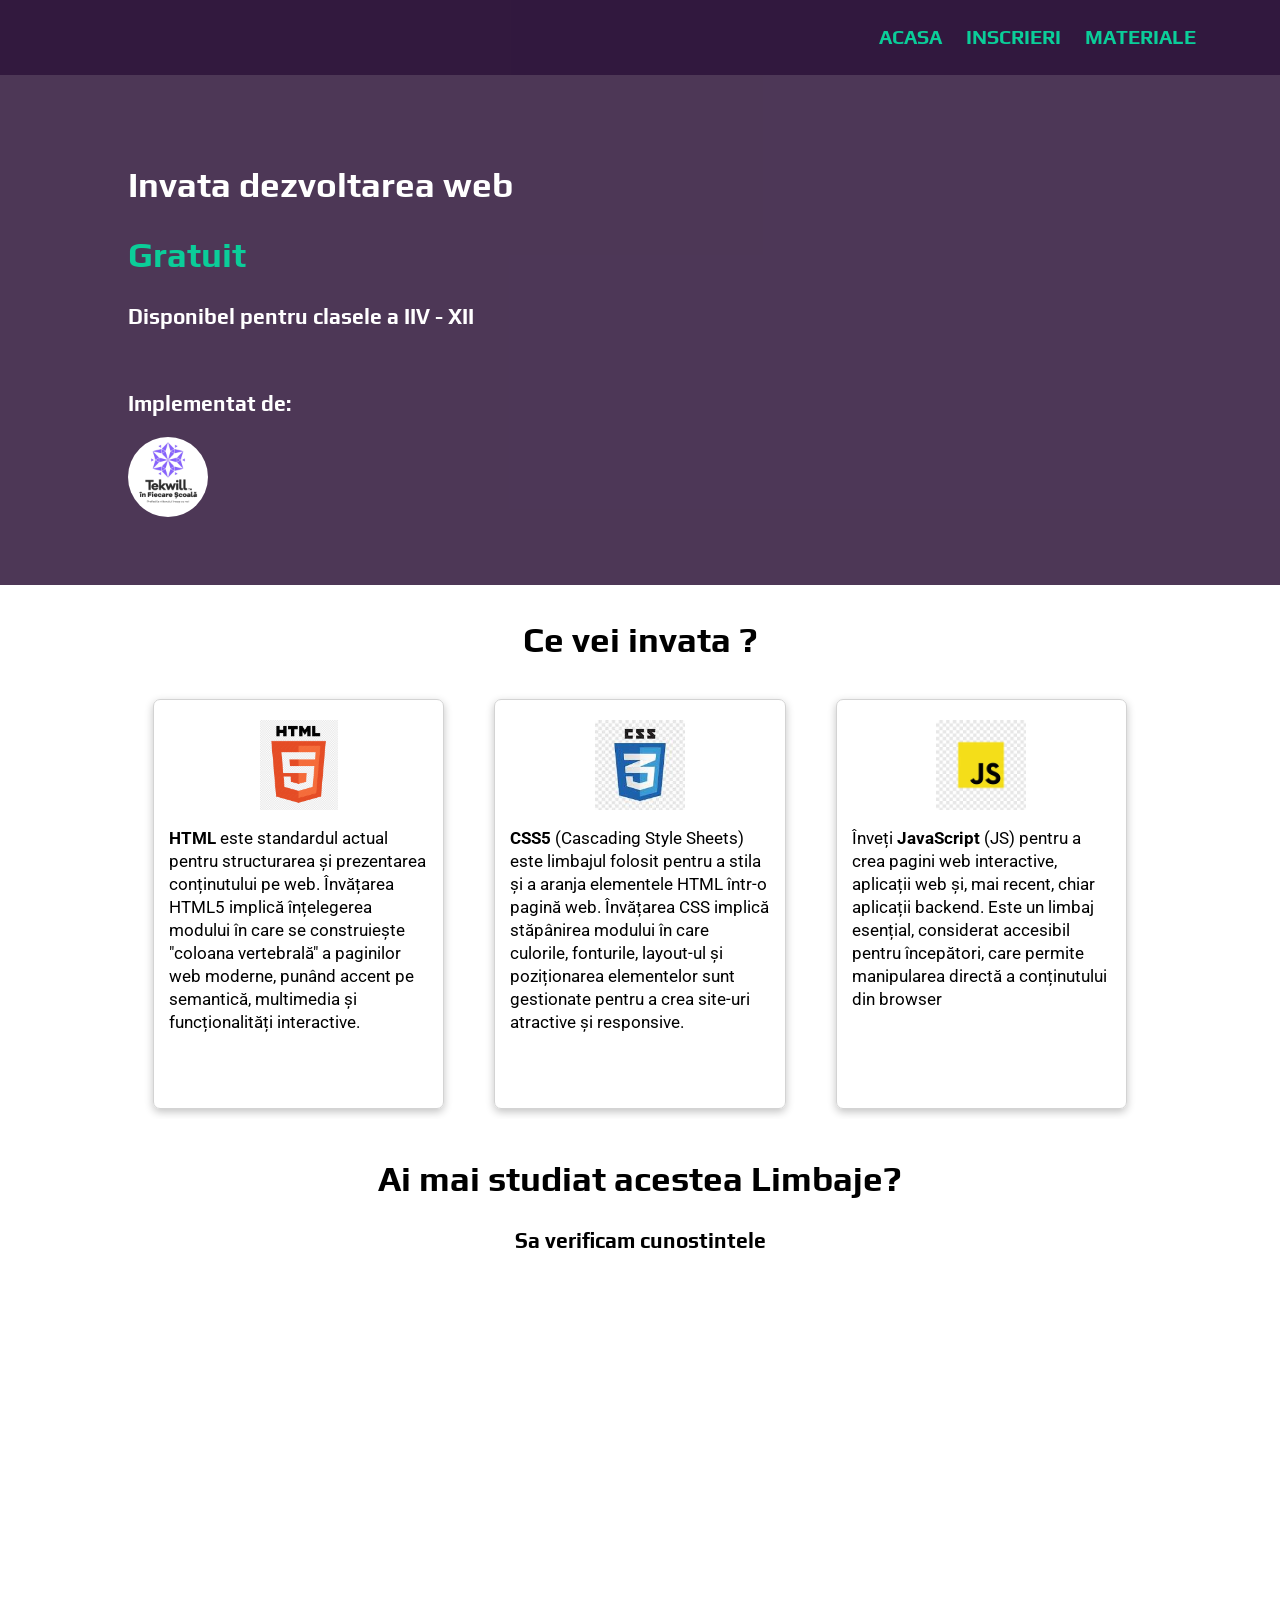
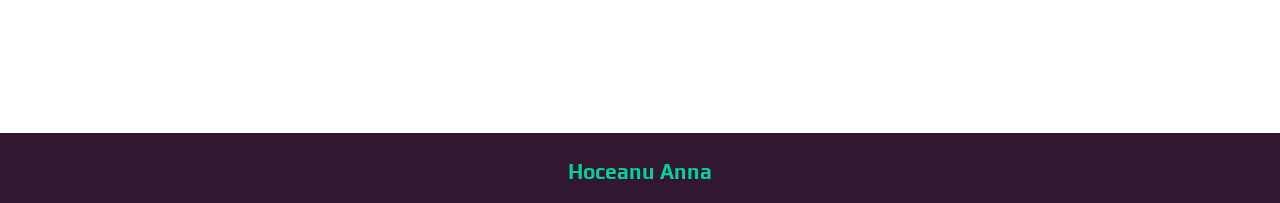
==== index.html @ dc2e0612 "Add files via upload" ====
<!DOCTYPE html>
<html>
<head>
    <meta charset="UTF-8">
    <meta name="viewport" content="width=device-width, initial-scale=1.0">
    <title>Dezvoltarea web</title>

    <link rel="stylesheet" href="css/style.css">
    <link rel="icon" href="images/icon.png">
</head>
<body>

    <header>
       
        <nav>
            <a href="index.html">Acasa</a>
            <a href="pages/inscrieri.html">Inscrieri</a>
            <a href="pages/materiale.html">Materiale</a>
        </nav>
    </header>

    <main>
       <section class="top-section">

        <div class="tint">
          <video autoplay loop muted id="index-video" src=video/video.mp4></video>
        </div>

             <div class="section-info">
                <h1>Invata dezvoltarea web</h1>
                <H1 style="color:#0Bcd99">Gratuit</H1>

                <h3>Disponibel pentru clasele a IIV - XII</h3>
                <br/>
                <h3>Implementat de:</h3>
             
                <img class="top-logo" src="images/tifs.jpg">
       </section>

       <section>

          <h1 class="centered">Ce vei invata ?</h1>

          <div class="row">

            <div class="col-33">
                
                <div class="card">
                   
                    <img src="images/html.png">

                    <p>
                        <b>HTML</b> este standardul actual pentru structurarea și prezentarea conținutului pe web. 
                        Învățarea HTML5 implică înțelegerea modului în care se construiește "coloana vertebrală" 
                        a paginilor web moderne, punând accent pe semantică, 
                        multimedia și funcționalități interactive.
                    </p>
                </div>

            </div>

             <div class="col-33">
                
                <div class="card">
                   
                    <img src="images/css.png">

                    <p>
                        <b>CSS5</b>  (Cascading Style Sheets) este limbajul folosit pentru
                         a stila și a aranja elementele HTML într-o pagină web. Învățarea CSS implică stăpânirea modului în care culorile,
                          fonturile, layout-ul și poziționarea elementelor sunt gestionate pentru a crea site-uri atractive și responsive.
                    </p>
                </div>

            </div>

             <div class="col-33">
                
                <div class="card">
                   
                    <img src="images/js.png">

                    <p>
                        Înveți <b>JavaScript</b>   (JS) pentru a crea pagini web interactive, aplicații web și, mai recent, chiar aplicații backend. 
                        Este un limbaj esențial, considerat accesibil pentru începători, care permite manipularea directă a conținutului din browser
                    </p>
                </div>

            </div>

          </div>

       </section>

       <section>
           <h1 class="centered">Ai mai studiat acestea Limbaje?</h1>
           <h3 class="centered">Sa verificam cunostintele</h3>
           
           <iframe class="test" src="https://h5p.org/h5p/embed/1561215" width="718" height="338" frameborder="0" allowfullscreen="allowfullscreen" allow="geolocation *; microphone *; camera *; midi *; encrypted-media *" title="Verificarea cunostintelor"></iframe><script src="https://h5p.org/sites/all/modules/h5p/library/js/h5p-resizer.js" charset="UTF-8"></script>

       </section>
    </main>
    
     <footer>
       
        <h3>Hoceanu Anna</h3>

     </footer>

</body>
</html>
---- css/style.css ----
@import url('https://fonts.googleapis.com/css2?family=Play&family=Roboto:ital,wght@0,100..900;1,100..900&display=swap');
* {
   box-sizing: border-box;
} 

body{
    font-size: 17px;
    margin: 0px;
    font-family: Roboto;

}

header{
    background-color: #31183df3;
    min-height: 75px;
    padding-right: 5%;

    position: fixed;
    width: 100%;
    top:0%;
    z-index: 3;
}

main{
    min-height: 100vh;
}

section:not(:first-child) {
    padding: 5px 10%;
   
    max-width: 1600px;
    margin: auto;
}

h1{
    font-size: 35px;
    font-family: Play;
}

h2{
    font-size: 27px;
    font-family: Play;
}

h3{
     font-size: 21px;
     font-family: Play;
}

a{
    color: #089670;
    text-decoration: none;
}

p{
    line-height: 135%;
}
nav{
    float: right;
}
nav a{
    font-size: 20px;
    color: #0bcd99;
    text-decoration: none;
    text-transform: uppercase;
    margin-right: 20px;
    margin-top: 25px;
    display: inline-block;
    font-weight: bold;
    font-family: play;
}

#index-video {
    height: 100%;
    width:100%;
    object-fit: cover;
    
    position: relative;
    z-index: -1;
}

.section-info{
    position: absolute;
    top: 15%;
    left:10%;
    
    font-family: Play;
    color: white;
}

.top-section{
    height: 65vh !important;
    min-height: 520px  !important;
}

section:first-child{
    background-color: #31183da1;
    height: 50vh;
    min-height: 220px;
}

.top-logo{
    height: 80px;
    border-radius: 50%;
}

.centered{
    text-align: center;
}

.row {
    overflow: auto;
}

.col-33{
   width: 33.33%;
   float: left;
}
.col-50{
    width: 50%;
    float: left;
}

[class^=col-]{
    padding: 0px 10px;
}

.card{
    border: 1px solid lightgrey;
    border-radius: 7px;
    box-shadow: #0000003d 0px 3px 8px;
    height: 410px;
    overflow-y: auto;
    margin: 10px 15px;
    padding: 5px 15px;
}

.card img{
    height: 90px;
    
    display: block;
    margin: 15px auto;
}

.test{
    min-height: 450px;
}

footer {
    min-height: 70px;
    background-color: #311830;
    color: #0bcd99;
    text-align: center;
    padding-top: 5px;
}

#inscrieri {
    background: url("../images/inscrieri.jpg");
    background-size: cover;
}

.tint{
    background-color: #31183da1;
    height: 100%;
}

.formular , .profesor{
    border: 1px solid lightgray;
    border-radius: 10px;
    padding:15px 20px 10px 20px;
    box-shadow: #00000035 0px 3px 8px;
    margin-bottom: 20px;
    max-width: 500px;
    height: 270px;
    overflow-y: auto;
}



.formular input{
    width: 100%;
    margin-top: 10px;
    margin-bottom: 10px;
    font-size: 16px;
    font-family: Roboto;
    padding: 5px 10px;
    border-radius: 10px;
    border: 1px solid #089670
}

.formular select{
    border: 1px solid #089670;
    border-radius: 4px;
    padding: 2px;
}

#submit{
    width: 200px;
    display: block;
}

.profesor img{
    width: 140px;
    height: 140px;
    object-fit: cover;
    border-radius: 50%;
    float: left;
    margin-right: 15px;
    margin-top: 10px;
}



.comments-box {
    max-width: 100%;
    margin-top: 40px;
}

.comments-box textarea {
    width: 100%;
    height: 60px;
    padding: 10px;
}

.comments-box button {
    margin-top: 10px;
    padding: 8px 15px;
    cursor: pointer;
}

.comment {
    background: #f1f1f1;
    padding: 10px;
    margin-top: 10px;
    border-radius: 5px;
}

#materiale {
    background: url("../images/materiale.jpg");
    background-size: cover;
    background-position: 0% 55%;
}

.link{
    border:1px solid lightgray;
    display: block;
    width: 230px;
    text-align: center;
    
    border-radius: 10px;
    padding-top: 15px;
    box-shadow: rgba(100, 100, 111, 0.2) 0px 7px 29px;
}

.link img{
    height: 100px;
}

.linkuri {
    display: flex;
    gap: 20px;
    justify-content: center;
    flex-wrap: wrap;
    margin-bottom: 20px;
}
.link:hover{
    transform: scale(1.04);
}

@media (max-width: 1100px){

    section:not(:first-child) {
    padding: 5px 4%;
}

.profesor img{
    width: 110px;
    height: 110px;
}

}

@media (max-width: 820px){

    body{
        font-size: 16px;
    }
 
   
h1{
    font-size: 31px;
}

h3{
     font-size: 19px;
}

nav a{
    font-size: 18px;
    margin-top: 20px;;
}

header {
    min-height: 60px;
    padding-right: 5px;
}

.section-info{
    top: 12%;
    left: 6;
}

    section:not(:first-child) {
    padding: 5px 8px;
}
section:first-child{
    height: 40vh;
}

    /* Era col-33 */
    [class^="col-"]{
        width: 100%;

    }

    .formular, .profesor{
        max-width: 100%;
        height: auto;
    }

    .card{
        height: auto;
    }

   #inscrieri {
      background-position: 70% 0%;
   }

   .link{
    width: 165px;
   }

   .link img{
    height: 70px;
   }
}
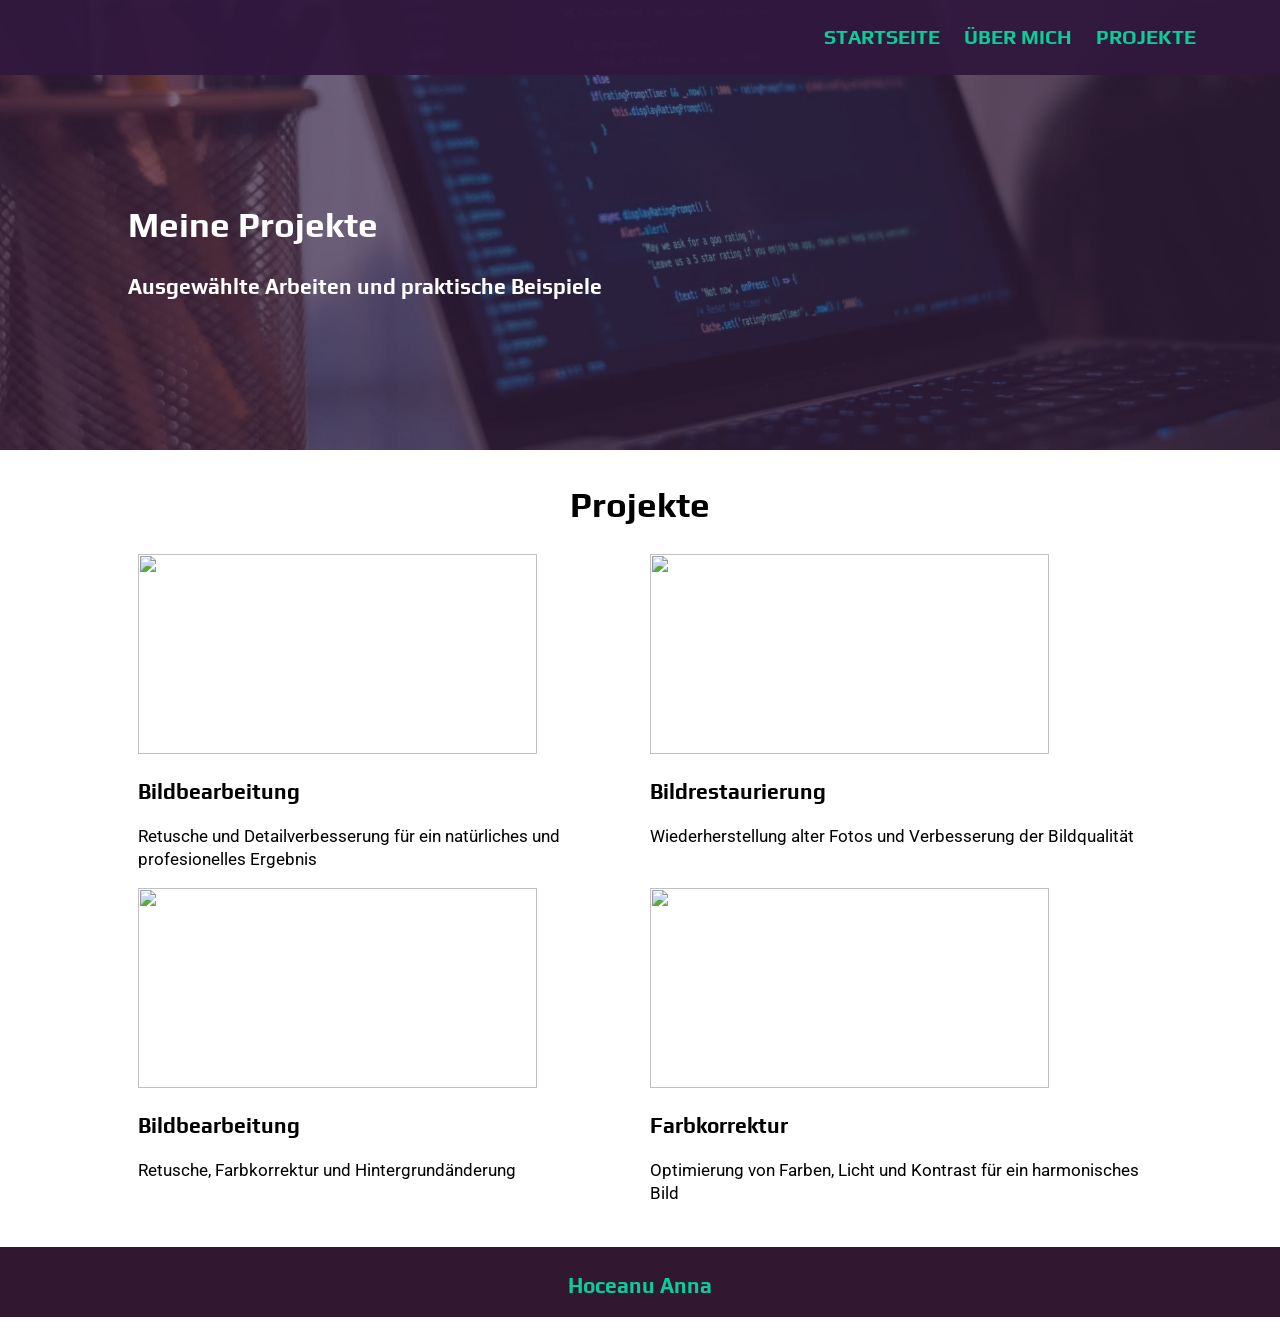
==== commit b431bdd6: "Add files via upload" ====
--- a/index.html
+++ b/index.html
@@ -3,100 +3,78 @@
 <head>
     <meta charset="UTF-8">
     <meta name="viewport" content="width=device-width, initial-scale=1.0">
-    <title>Dezvoltarea web</title>
+    <title>Projekte - Anna Hoceanu</title>
 
-    <link rel="stylesheet" href="css/style.css">
-    <link rel="icon" href="images/icon.png">
+    <link rel="stylesheet" href="../css/style.css">
+    <link rel="icon" href="../images/icon.png">
 </head>
 <body>
 
     <header>
        
         <nav>
-            <a href="index.html">Acasa</a>
-            <a href="pages/inscrieri.html">Inscrieri</a>
-            <a href="pages/materiale.html">Materiale</a>
+            <a href="../index.html">Startseite</a>
+            <a href="inscrieri.html">Über mich</a>
+            <a href="materiale.html">Projekte</a>
         </nav>
     </header>
 
     <main>
-       <section class="top-section">
+       <section id="materiale">
 
-        <div class="tint">
-          <video autoplay loop muted id="index-video" src=video/video.mp4></video>
-        </div>
+          <div class="tint">
+          </div>
 
-             <div class="section-info">
-                <h1>Invata dezvoltarea web</h1>
-                <H1 style="color:#0Bcd99">Gratuit</H1>
-
-                <h3>Disponibel pentru clasele a IIV - XII</h3>
-                <br/>
-                <h3>Implementat de:</h3>
-             
-                <img class="top-logo" src="images/tifs.jpg">
+             <div class="section-info"> <br><br>
+                <h1>Meine Projekte</h1>
+                <h3>Ausgewählte Arbeiten und praktische Beispiele</h3>
+            </div>
+  
        </section>
 
        <section>
+             <h1 class="centered">Projekte</h1>
+              
+             <div class="row">
 
-          <h1 class="centered">Ce vei invata ?</h1>
+    <div class="col-50">
+        <img src="../images/proiect1.jpg" onclick="openImage(this.src)" 
+style="width:90%; height:200px; object-fit:cover; cursor:pointer;">
+         <h3>Bildbearbeitung</h3>
+         <p>Retusche und Detailverbesserung für ein natürliches und profesionelles Ergebnis</p> 
+    </div>
 
-          <div class="row">
+    <div class="col-50">
+        <img src="../images/proiect2.jpg" onclick="openImage(this.src)" 
+style="width:90%; height:200px; object-fit:cover; cursor:pointer;">
+      <h3>Bildrestaurierung</h3>
+      <p>Wiederherstellung alter Fotos und Verbesserung der Bildqualität</p>
+    </div>
 
-            <div class="col-33">
-                
-                <div class="card">
-                   
-                    <img src="images/html.png">
+</div>
 
-                    <p>
-                        <b>HTML</b> este standardul actual pentru structurarea și prezentarea conținutului pe web. 
-                        Învățarea HTML5 implică înțelegerea modului în care se construiește "coloana vertebrală" 
-                        a paginilor web moderne, punând accent pe semantică, 
-                        multimedia și funcționalități interactive.
-                    </p>
-                </div>
 
-            </div>
+<div class="row">
 
-             <div class="col-33">
-                
-                <div class="card">
-                   
-                    <img src="images/css.png">
+          <div class="col-50">
+        <img src="../images/fon.jpg" onclick="openImage(this.src)" 
+style="width:90%; height:200px; object-fit:cover; cursor:pointer;">
+      
+<h3>Bildbearbeitung</h3>
+<p>Retusche, Farbkorrektur und Hintergrundänderung</p>        <br>
+      </div>
 
-                    <p>
-                        <b>CSS5</b>  (Cascading Style Sheets) este limbajul folosit pentru
-                         a stila și a aranja elementele HTML într-o pagină web. Învățarea CSS implică stăpânirea modului în care culorile,
-                          fonturile, layout-ul și poziționarea elementelor sunt gestionate pentru a crea site-uri atractive și responsive.
-                    </p>
-                </div>
+    <div class="col-50">
+        <img src="../images/proiect3.jpg"  onclick="openImage(this.src)" 
+style="width:90%; height:200px; object-fit:cover; cursor:pointer;">
+       <h3>Farbkorrektur</h3>
+       <p>Optimierung von Farben, Licht und Kontrast für ein harmonisches Bild</p>
+        <br>
+      </div>
 
-            </div>
 
-             <div class="col-33">
-                
-                <div class="card">
-                   
-                    <img src="images/js.png">
 
-                    <p>
-                        Înveți <b>JavaScript</b>   (JS) pentru a crea pagini web interactive, aplicații web și, mai recent, chiar aplicații backend. 
-                        Este un limbaj esențial, considerat accesibil pentru începători, care permite manipularea directă a conținutului din browser
-                    </p>
-                </div>
-
-            </div>
-
-          </div>
-
-       </section>
-
-       <section>
-           <h1 class="centered">Ai mai studiat acestea Limbaje?</h1>
-           <h3 class="centered">Sa verificam cunostintele</h3>
-           
-           <iframe class="test" src="https://h5p.org/h5p/embed/1561215" width="718" height="338" frameborder="0" allowfullscreen="allowfullscreen" allow="geolocation *; microphone *; camera *; midi *; encrypted-media *" title="Verificarea cunostintelor"></iframe><script src="https://h5p.org/sites/all/modules/h5p/library/js/h5p-resizer.js" charset="UTF-8"></script>
+</div>
 
        </section>
     </main>
@@ -107,5 +85,19 @@
 
      </footer>
 
+     <div id="lightbox" onclick="closeImage()">
+        <img id="lightbox-img">
+     </div>
+
+<script>
+function openImage(src) {
+    document.getElementById("lightbox").style.display = "flex";
+    document.getElementById("lightbox-img").src = src;
+}
+
+function closeImage() {
+    document.getElementById("lightbox").style.display = "none";
+}
+</script>
 </body>
 </html>
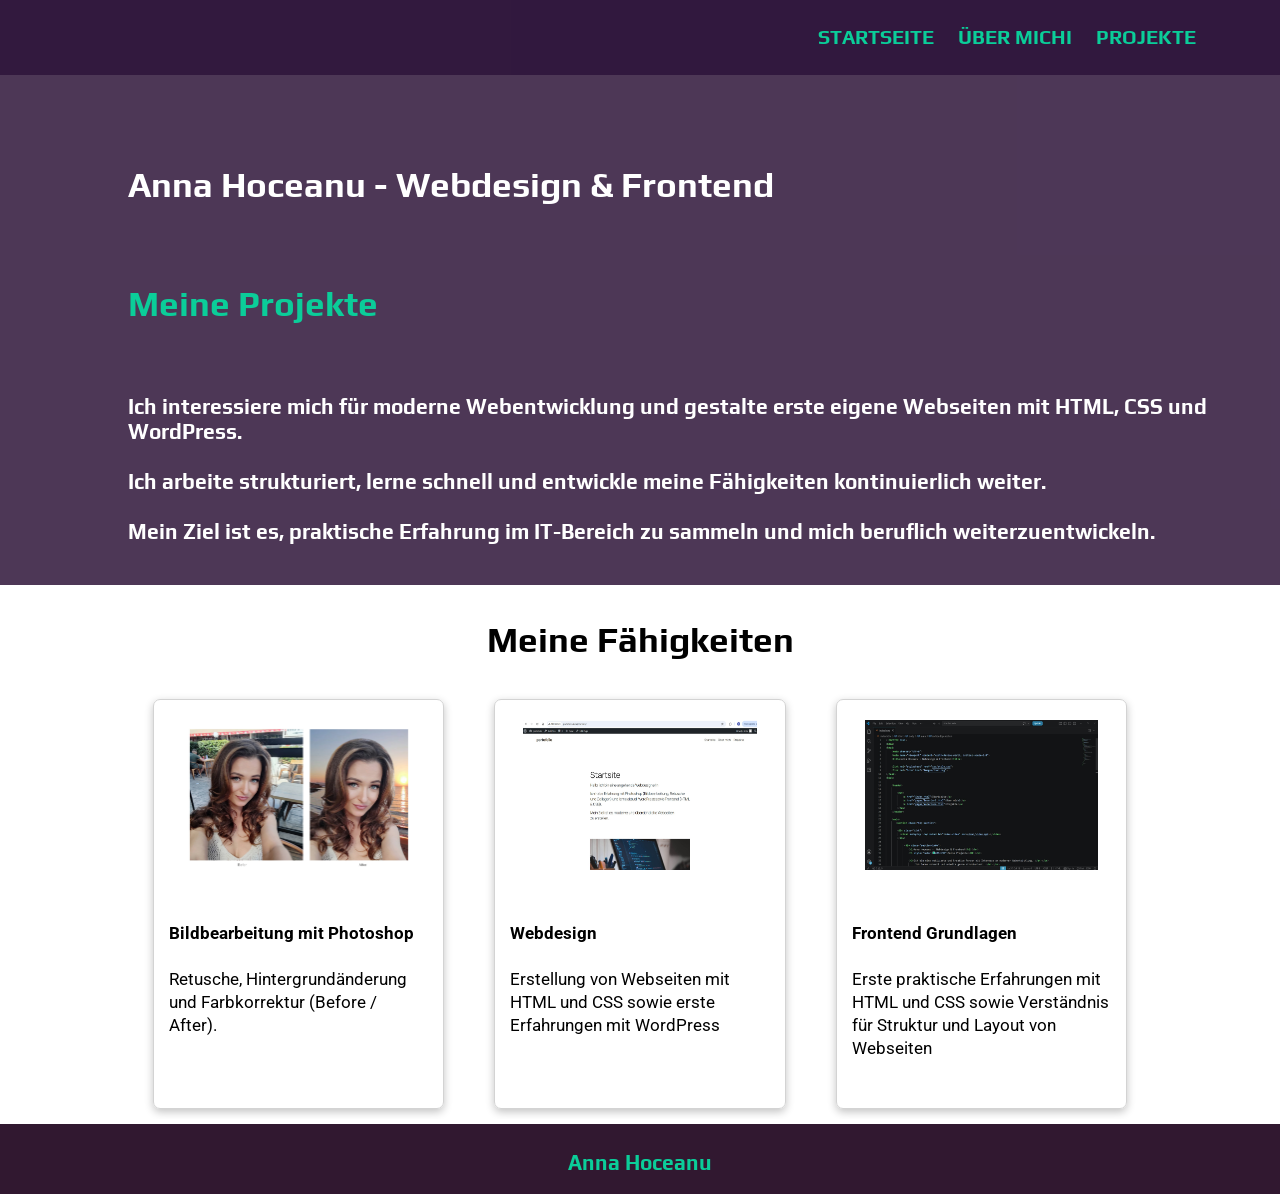
==== commit df9b0096: "Add files via upload" ====
--- a/index.html
+++ b/index.html
@@ -3,101 +3,98 @@
 <head>
     <meta charset="UTF-8">
     <meta name="viewport" content="width=device-width, initial-scale=1.0">
-    <title>Projekte - Anna Hoceanu</title>
+    <title>Anna Hoceanu - Webdesign & Frontend</title>
 
-    <link rel="stylesheet" href="../css/style.css">
-    <link rel="icon" href="../images/icon.png">
+    <link rel="stylesheet" href="css/style.css">
+    <link rel="icon" href="images/icon.png">
 </head>
 <body>
 
     <header>
        
         <nav>
-            <a href="../index.html">Startseite</a>
-            <a href="inscrieri.html">Über mich</a>
-            <a href="materiale.html">Projekte</a>
+            <a href="index.html">Startseite</a>
+            <a href="pages/inscrieri.html">Über michi</a>
+            <a href="pages/materiale.html">Projekte</a>
         </nav>
     </header>
 
     <main>
-       <section id="materiale">
+       <section class="top-section">
 
-          <div class="tint">
-          </div>
+        <div class="tint">
+          <video autoplay loop muted id="index-video" src=video/video.mp4></video>
+        </div>
 
-             <div class="section-info"> <br><br>
-                <h1>Meine Projekte</h1>
-                <h3>Ausgewählte Arbeiten und praktische Beispiele</h3>
-            </div>
-  
+             <div class="section-info">
+                <h1>Anna Hoceanu -  Webdesign & Frontend</h1></br>
+                <H1 style="color:#0Bcd99">Meine Projekte</H1><br>
+
+                <h3>Ich interessiere mich für moderne Webentwicklung und gestalte erste eigene Webseiten mit HTML, CSS und WordPress.</br></br>
+                     Ich arbeite strukturiert, lerne schnell und entwickle meine Fähigkeiten kontinuierlich weiter. </br></br>
+                     Mein Ziel ist es, praktische Erfahrung im IT-Bereich zu sammeln und mich beruflich weiterzuentwickeln.</h3> <br>
+             
        </section>
 
        <section>
-             <h1 class="centered">Projekte</h1>
-              
-             <div class="row">
 
-    <div class="col-50">
-        <img src="../images/proiect1.jpg" onclick="openImage(this.src)" 
-style="width:90%; height:200px; object-fit:cover; cursor:pointer;">
-         <h3>Bildbearbeitung</h3>
-         <p>Retusche und Detailverbesserung für ein natürliches und profesionelles Ergebnis</p> 
-    </div>
+          <h1 class="centered">Meine Fähigkeiten</h1>
 
-    <div class="col-50">
-        <img src="../images/proiect2.jpg" onclick="openImage(this.src)" 
-style="width:90%; height:200px; object-fit:cover; cursor:pointer;">
-      <h3>Bildrestaurierung</h3>
-      <p>Wiederherstellung alter Fotos und Verbesserung der Bildqualität</p>
-    </div>
+          <div class="row">
 
-</div>
+            <div class="col-33">
+                
+                <div class="card">
+                   
+                    <img src="images/fon.jpg" style="width:90%; height:150px; object-fit:cover;"></br>
 
+                    <p>
+                        <b> Bildbearbeitung mit Photoshop  </b> </br> </br>
+                         Retusche, Hintergrundänderung und Farbkorrektur (Before / After).
+                    </p>
+                </div>
 
-<div class="row">
+            </div>
 
-          <div class="col-50">
-        <img src="../images/fon.jpg" onclick="openImage(this.src)" 
-style="width:90%; height:200px; object-fit:cover; cursor:pointer;">
-      
-<h3>Bildbearbeitung</h3>
-<p>Retusche, Farbkorrektur und Hintergrundänderung</p>        <br>
-      </div>
+             <div class="col-33">
+                
+                <div class="card">
+                   
+                    <img src="images/webdesign.jpg" style="width:90%; height:150px; object-fit:fill;"></br>
 
-    <div class="col-50">
-        <img src="../images/proiect3.jpg"  onclick="openImage(this.src)" 
-style="width:90%; height:200px; object-fit:cover; cursor:pointer;">
-       <h3>Farbkorrektur</h3>
-       <p>Optimierung von Farben, Licht und Kontrast für ein harmonisches Bild</p>
-        <br>
-      </div>
+                    <p>
+                        <b>Webdesign</b>  </br> </br>
+                          Erstellung von Webseiten mit HTML und CSS sowie erste Erfahrungen mit WordPress
+                    </p>
+                </div>
 
+            </div>
 
+             <div class="col-33">
+                
+                <div class="card">
+                   
+                    <img src="images/frondend.jpg" style="width:90%; height:150px; object-fit:fill;"> </br>
 
-</div>
+                    <p>
+                      <b>Frontend Grundlagen</b>  </br> </br> 
+                       Erste praktische Erfahrungen mit HTML und CSS sowie Verständnis für Struktur und Layout von Webseiten
+                    </p>
+                </div>
+
+            </div>
+
+          </div>
 
        </section>
+
     </main>
     
      <footer>
        
-        <h3>Hoceanu Anna</h3>
+        <h3> Anna Hoceanu</h3>
 
      </footer>
 
-     <div id="lightbox" onclick="closeImage()">
-        <img id="lightbox-img">
-     </div>
-
-<script>
-function openImage(src) {
-    document.getElementById("lightbox").style.display = "flex";
-    document.getElementById("lightbox-img").src = src;
-}
-
-function closeImage() {
-    document.getElementById("lightbox").style.display = "none";
-}
-</script>
 </body>
 </html>
--- a/css/style.css
+++ b/css/style.css
@@ -164,16 +164,6 @@
     height: 100%;
 }
 
-.formular , .profesor{
-    border: 1px solid lightgray;
-    border-radius: 10px;
-    padding:15px 20px 10px 20px;
-    box-shadow: #00000035 0px 3px 8px;
-    margin-bottom: 20px;
-    max-width: 500px;
-    height: 270px;
-    overflow-y: auto;
-}
 
 
 
@@ -199,17 +189,6 @@
     display: block;
 }
 
-.profesor img{
-    width: 140px;
-    height: 140px;
-    object-fit: cover;
-    border-radius: 50%;
-    float: left;
-    margin-right: 15px;
-    margin-top: 10px;
-}
-
-
 
 .comments-box {
     max-width: 100%;
@@ -307,7 +286,7 @@
 
 .section-info{
     top: 12%;
-    left: 6;
+    left: 6%;
 }
 
     section:not(:first-child) {
@@ -343,4 +322,50 @@
    .link img{
     height: 70px;
    }
+}
+
+#lightbox {
+    position: fixed;
+    top: 0;
+    left: 0;
+    width: 100%;
+    height: 100%;
+    background: rgba(0,0,0,0.9);
+    display: none;
+    justify-content: center;
+    align-items: center;
+}
+
+#lightbox img {
+    max-width: 90%;
+    max-height: 90%;
+}
+
+#lightbox {
+    z-index: 999;
+}
+
+img {
+    transition: 0.3s;
+}
+
+img:hover {
+    transform: scale(1.03);
+}
+
+.profil-poza {
+    width: 140px;
+    height: 140px;
+    object-fit: cover;
+    border-radius: 50%;
+}
+
+.about-box {
+    display: flex;
+    align-items: center;
+    gap: 15px;
+
+        background: #f9f9f9;
+    padding: 15px;
+    border-radius: 10px;
 }
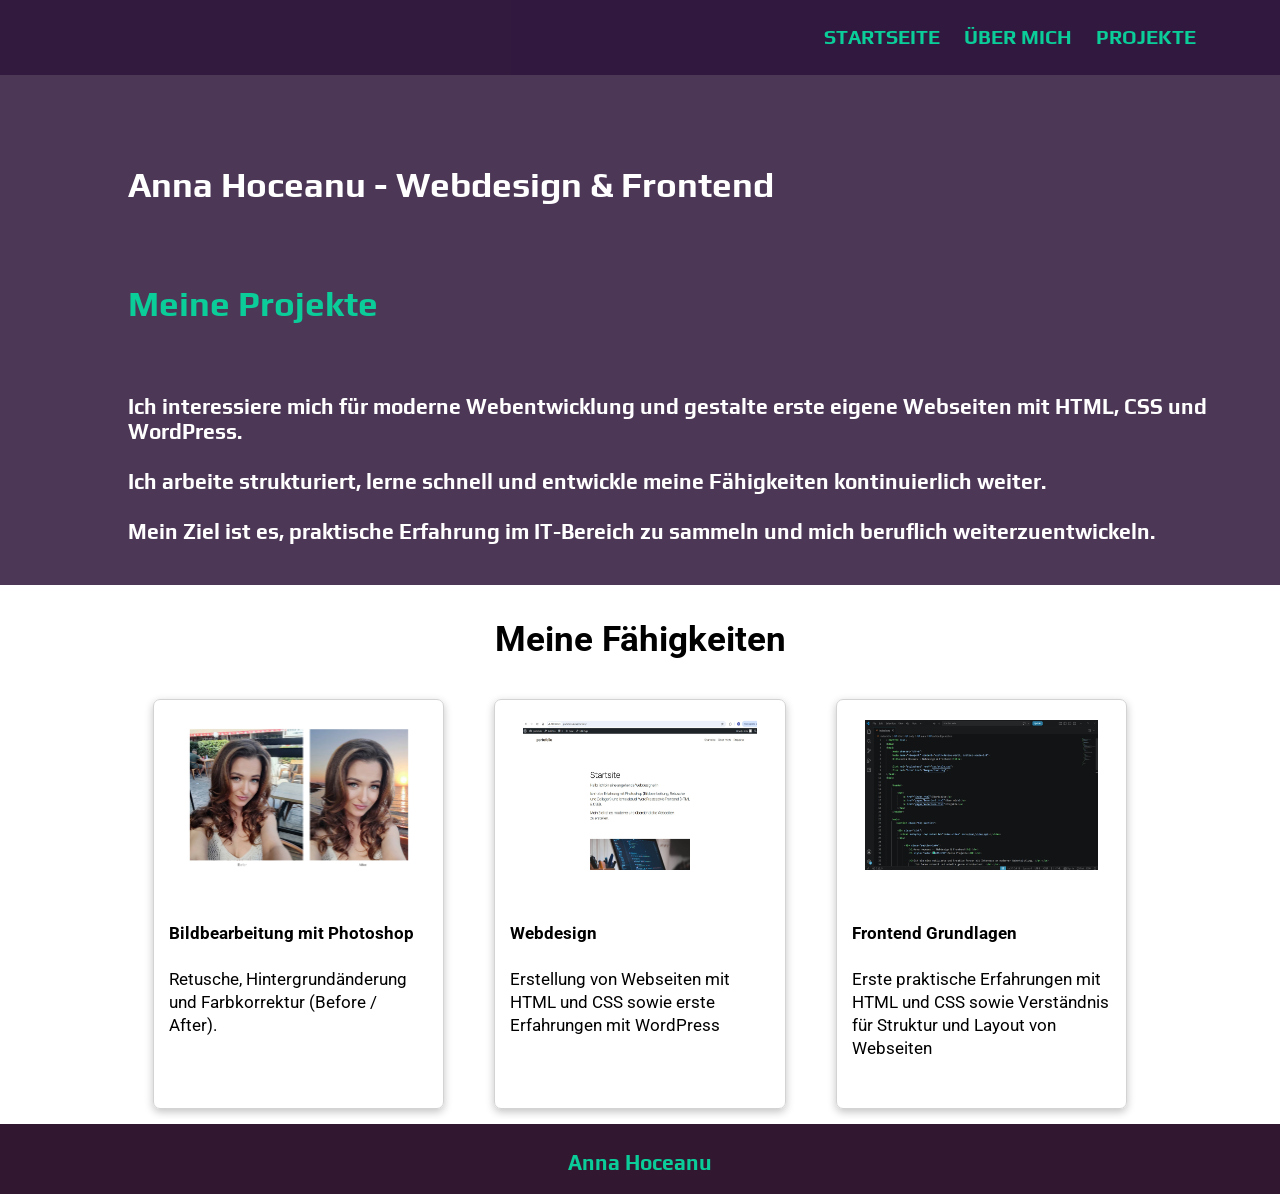
==== commit bf6f0e0b: "Add files via upload" ====
--- a/index.html
+++ b/index.html
@@ -14,7 +14,7 @@
        
         <nav>
             <a href="index.html">Startseite</a>
-            <a href="pages/inscrieri.html">Über michi</a>
+            <a href="pages/inscrieri.html">Über mich</a>
             <a href="pages/materiale.html">Projekte</a>
         </nav>
     </header>
@@ -38,7 +38,7 @@
 
        <section>
 
-          <h1 class="centered">Meine Fähigkeiten</h1>
+          <h1 class="centered titlu-fara-play">Meine Fähigkeiten</h1>
 
           <div class="row">
 
--- a/css/style.css
+++ b/css/style.css
@@ -368,4 +368,7 @@
         background: #f9f9f9;
     padding: 15px;
     border-radius: 10px;
+}
+.titlu-fara-play{
+    font-family: Roboto;
 }
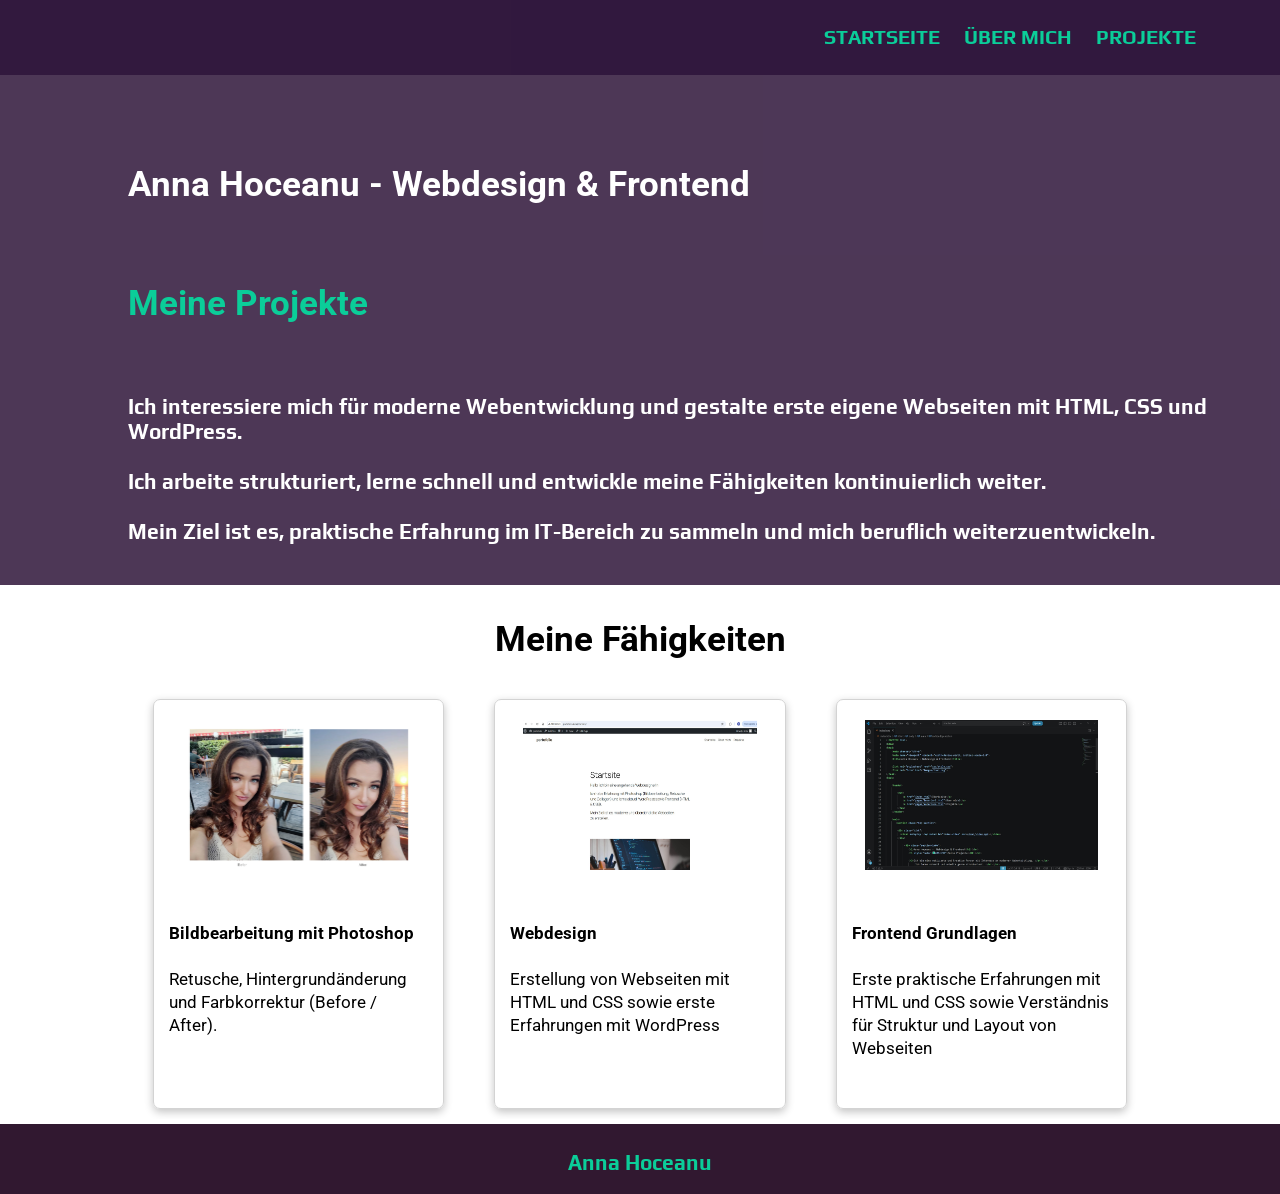
==== commit bec99d55: "Add files via upload" ====
--- a/index.html
+++ b/index.html
@@ -38,7 +38,7 @@
 
        <section>
 
-          <h1 class="centered titlu-fara-play">Meine Fähigkeiten</h1>
+          <h1 class="centered skills-title">Meine Fähigkeiten</h1>
 
           <div class="row">
 
--- a/css/style.css
+++ b/css/style.css
@@ -34,7 +34,7 @@
 
 h1{
     font-size: 35px;
-    font-family: Play;
+    font-family: Roboto;
 }
 
 h2{
@@ -142,6 +142,11 @@
     margin: 15px auto;
 }
 
+.card:hover{
+    transform:scale(1,03);
+    transition: 0.3s;
+}
+
 .test{
     min-height: 450px;
 }
@@ -261,8 +266,9 @@
 
 @media (max-width: 820px){
 
-    body{
+    nav a{
         font-size: 16px;
+        margin-right: 10px;
     }
  
    
@@ -369,6 +375,6 @@
     padding: 15px;
     border-radius: 10px;
 }
-.titlu-fara-play{
-    font-family: Roboto;
+.skills-title{
+    font-family: Roboto, sansserif;
 }
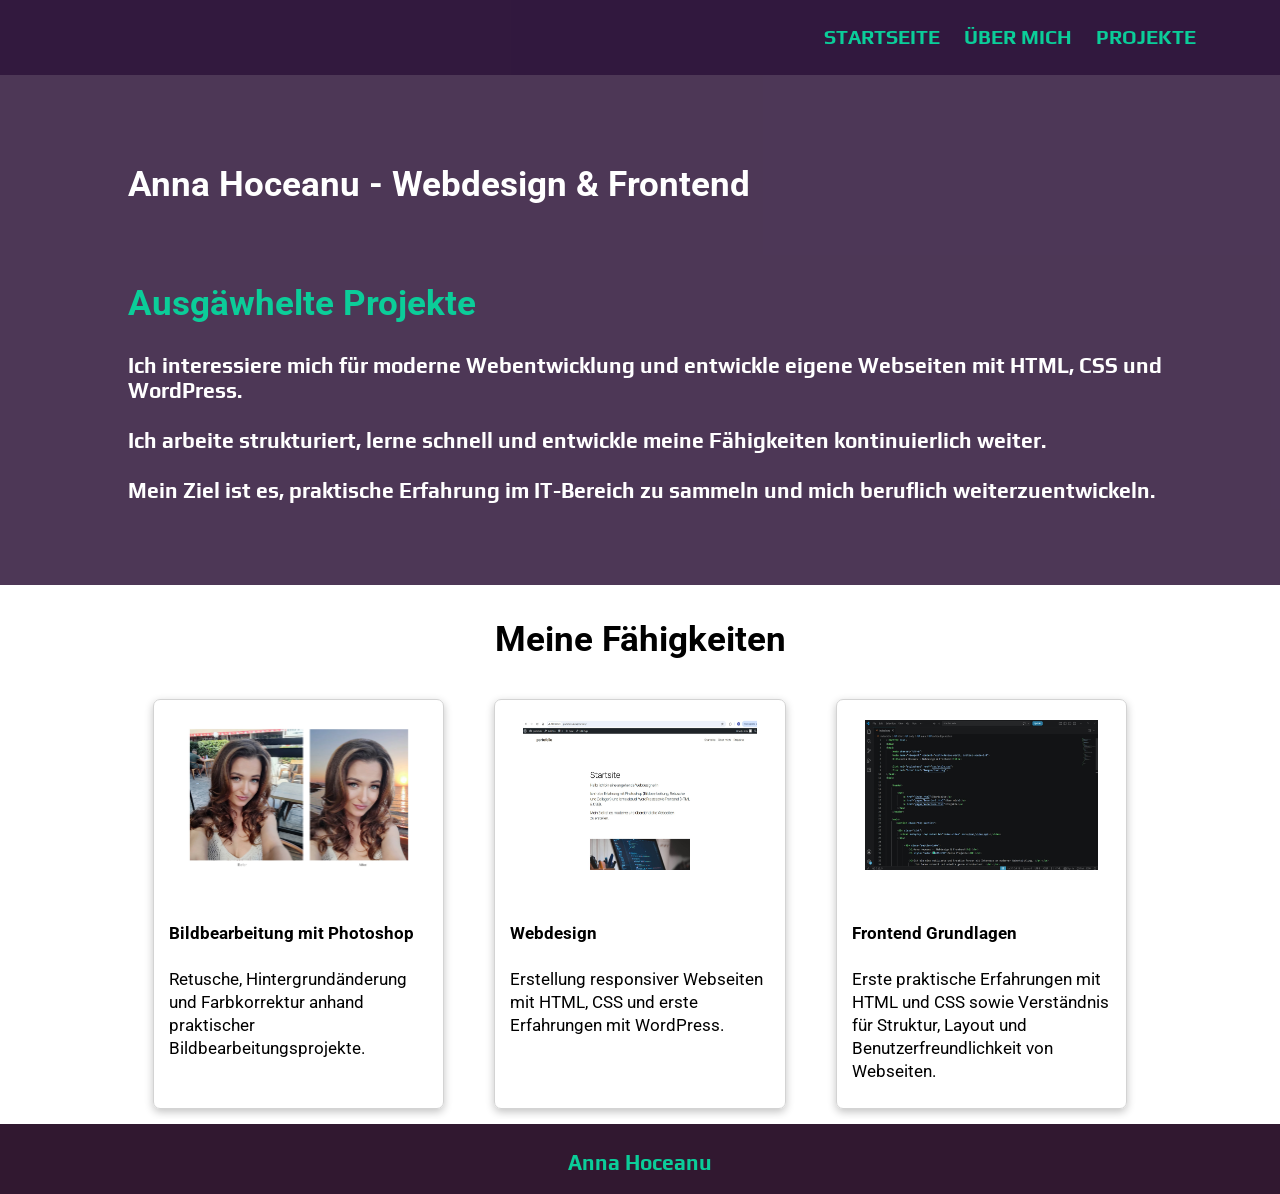
==== commit 68fd9357: "Add files via upload" ====
--- a/index.html
+++ b/index.html
@@ -28,9 +28,9 @@
 
              <div class="section-info">
                 <h1>Anna Hoceanu -  Webdesign & Frontend</h1></br>
-                <H1 style="color:#0Bcd99">Meine Projekte</H1><br>
+                <H1 style="color:#0Bcd99">Ausgäwhelte Projekte</H1>
 
-                <h3>Ich interessiere mich für moderne Webentwicklung und gestalte erste eigene Webseiten mit HTML, CSS und WordPress.</br></br>
+                <h3>Ich interessiere mich für moderne Webentwicklung und entwickle eigene Webseiten mit HTML, CSS und WordPress.</br></br>
                      Ich arbeite strukturiert, lerne schnell und entwickle meine Fähigkeiten kontinuierlich weiter. </br></br>
                      Mein Ziel ist es, praktische Erfahrung im IT-Bereich zu sammeln und mich beruflich weiterzuentwickeln.</h3> <br>
              
@@ -50,7 +50,7 @@
 
                     <p>
                         <b> Bildbearbeitung mit Photoshop  </b> </br> </br>
-                         Retusche, Hintergrundänderung und Farbkorrektur (Before / After).
+                         Retusche, Hintergrundänderung und Farbkorrektur anhand praktischer Bildbearbeitungsprojekte.
                     </p>
                 </div>
 
@@ -64,7 +64,7 @@
 
                     <p>
                         <b>Webdesign</b>  </br> </br>
-                          Erstellung von Webseiten mit HTML und CSS sowie erste Erfahrungen mit WordPress
+                          Erstellung responsiver Webseiten mit HTML, CSS und erste Erfahrungen mit WordPress.
                     </p>
                 </div>
 
@@ -78,7 +78,7 @@
 
                     <p>
                       <b>Frontend Grundlagen</b>  </br> </br> 
-                       Erste praktische Erfahrungen mit HTML und CSS sowie Verständnis für Struktur und Layout von Webseiten
+                       Erste praktische Erfahrungen mit HTML und CSS sowie Verständnis für Struktur, Layout und Benutzerfreundlichkeit von Webseiten.
                     </p>
                 </div>
 
--- a/css/style.css
+++ b/css/style.css
@@ -142,9 +142,10 @@
     margin: 15px auto;
 }
 
-.card:hover{
-    transform:scale(1,03);
-    transition: 0.3s;
+.card:hover,
+.link:hover{
+    transform:scale(1.02);
+    transition: 0.3s ease;
 }
 
 .test{
@@ -268,7 +269,7 @@
 
     nav a{
         font-size: 16px;
-        margin-right: 10px;
+        margin: 10px;
     }
  
    
@@ -299,7 +300,7 @@
     padding: 5px 8px;
 }
 section:first-child{
-    height: 40vh;
+    height: 55vh;
 }
 
     /* Era col-33 */
@@ -377,4 +378,7 @@
 }
 .skills-title{
     font-family: Roboto, sansserif;
+}
+.row{
+    overflow: hidden;
 }
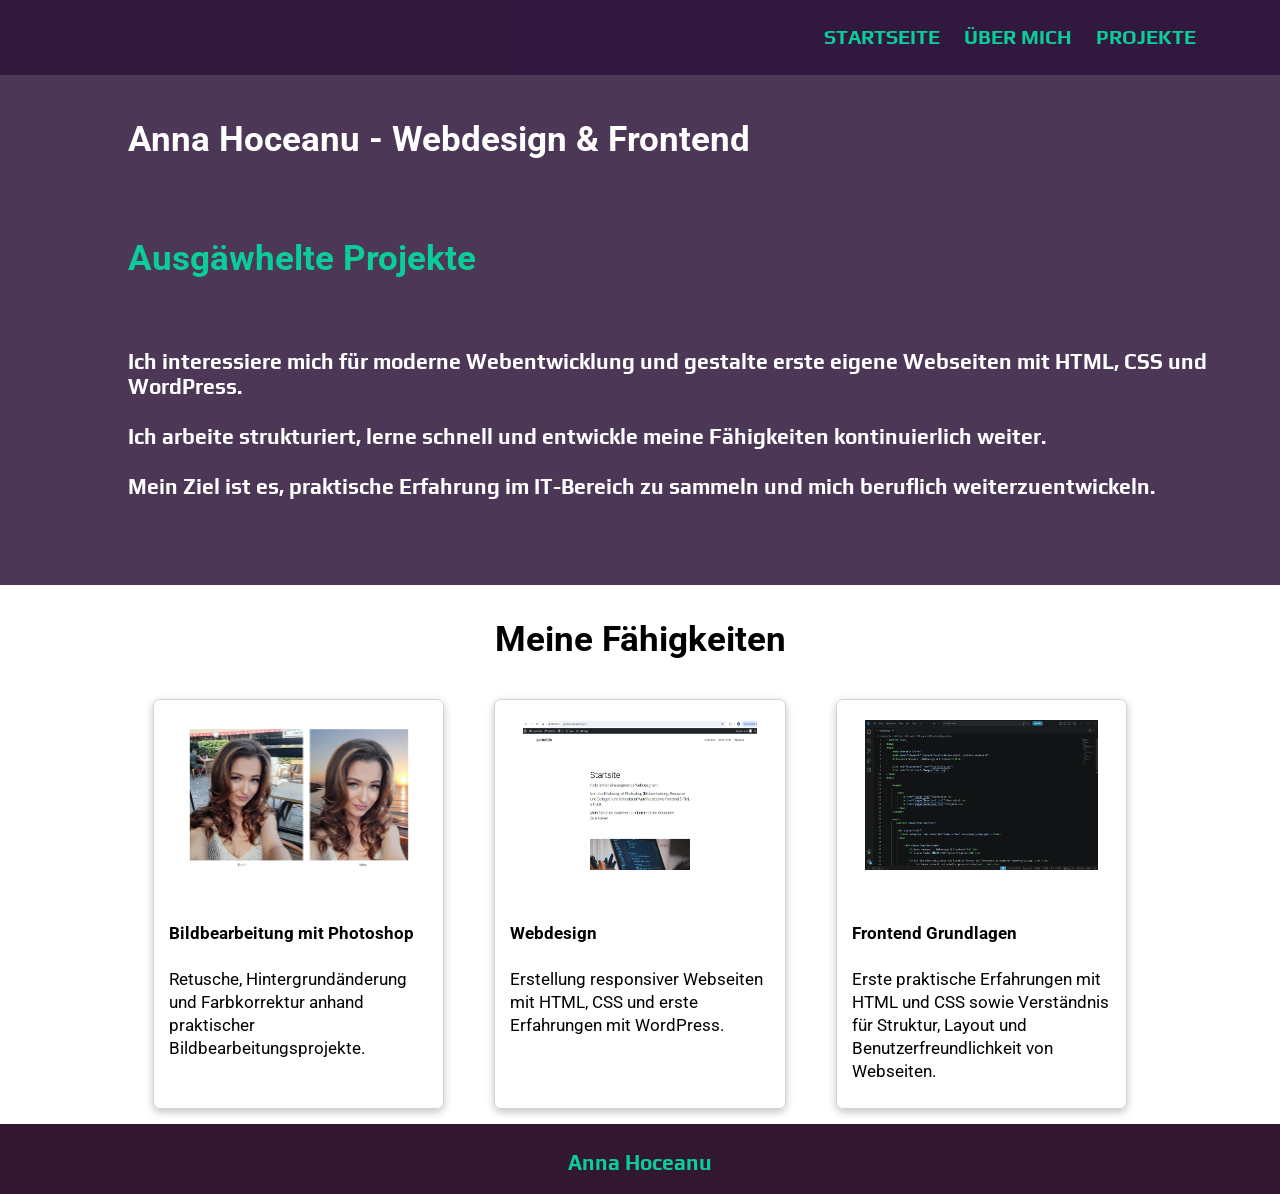
==== commit 603cb003: "Add files via upload" ====
--- a/index.html
+++ b/index.html
@@ -28,12 +28,27 @@
 
              <div class="section-info">
                 <h1>Anna Hoceanu -  Webdesign & Frontend</h1></br>
-                <H1 style="color:#0Bcd99">Ausgäwhelte Projekte</H1>
+                <H1 style="color:#0Bcd99">Ausgäwhelte Projekte</H1><br>
 
-                <h3>Ich interessiere mich für moderne Webentwicklung und entwickle eigene Webseiten mit HTML, CSS und WordPress.</br></br>
-                     Ich arbeite strukturiert, lerne schnell und entwickle meine Fähigkeiten kontinuierlich weiter. </br></br>
-                     Mein Ziel ist es, praktische Erfahrung im IT-Bereich zu sammeln und mich beruflich weiterzuentwickeln.</h3> <br>
-             
+                <div class="desktop-text">
+    <h3>
+        Ich interessiere mich für moderne Webentwicklung und gestalte erste eigene Webseiten mit HTML, CSS und WordPress.<br><br>
+
+        Ich arbeite strukturiert, lerne schnell und entwickle meine Fähigkeiten kontinuierlich weiter.<br><br>
+
+        Mein Ziel ist es, praktische Erfahrung im IT-Bereich zu sammeln und mich beruflich weiterzuentwickeln.
+    </h3>
+</div>
+
+<div class="mobile-text">
+    <h3>
+        Ich entwickle eigene Webseiten mit HTML, CSS und WordPress.<br><br>
+
+        Ich lerne schnell und arbeite gerne strukturiert.<br><br>
+
+        Mein Ziel ist der Einstieg in den IT-Bereich.
+    </h3>
+</div>
        </section>
 
        <section>
--- a/css/style.css
+++ b/css/style.css
@@ -81,7 +81,7 @@
 
 .section-info{
     position: absolute;
-    top: 15%;
+    top: 10%;
     left:10%;
     
     font-family: Play;
@@ -361,8 +361,8 @@
 }
 
 .profil-poza {
-    width: 140px;
-    height: 140px;
+    width: 170px;
+    height: 170px;
     object-fit: cover;
     border-radius: 50%;
 }
@@ -381,4 +381,50 @@
 }
 .row{
     overflow: hidden;
+}
+
+.desktop-text{
+    display:block;
+}
+
+.mobile-text{
+    display:none;
+}
+
+@media (max-width: 820px){
+
+    .desktop-text{
+        display:none;
+    }
+
+    .mobile-text{
+        display:block;
+    }
+
+}
+
+@media (max-width: 820px){
+
+    .profesor img{
+        float: none;
+        display: block;
+        margin: 0 auto 20px auto;
+    }
+
+    .profesor{
+        text-align: left;
+    }
+}
+
+@media (max-width: 820px){
+
+    .about-box{
+        flex-direction: column;
+        text-align: center;
+    }
+
+    .profil-poza{
+        margin-bottom: 15px;
+    }
+
 }
